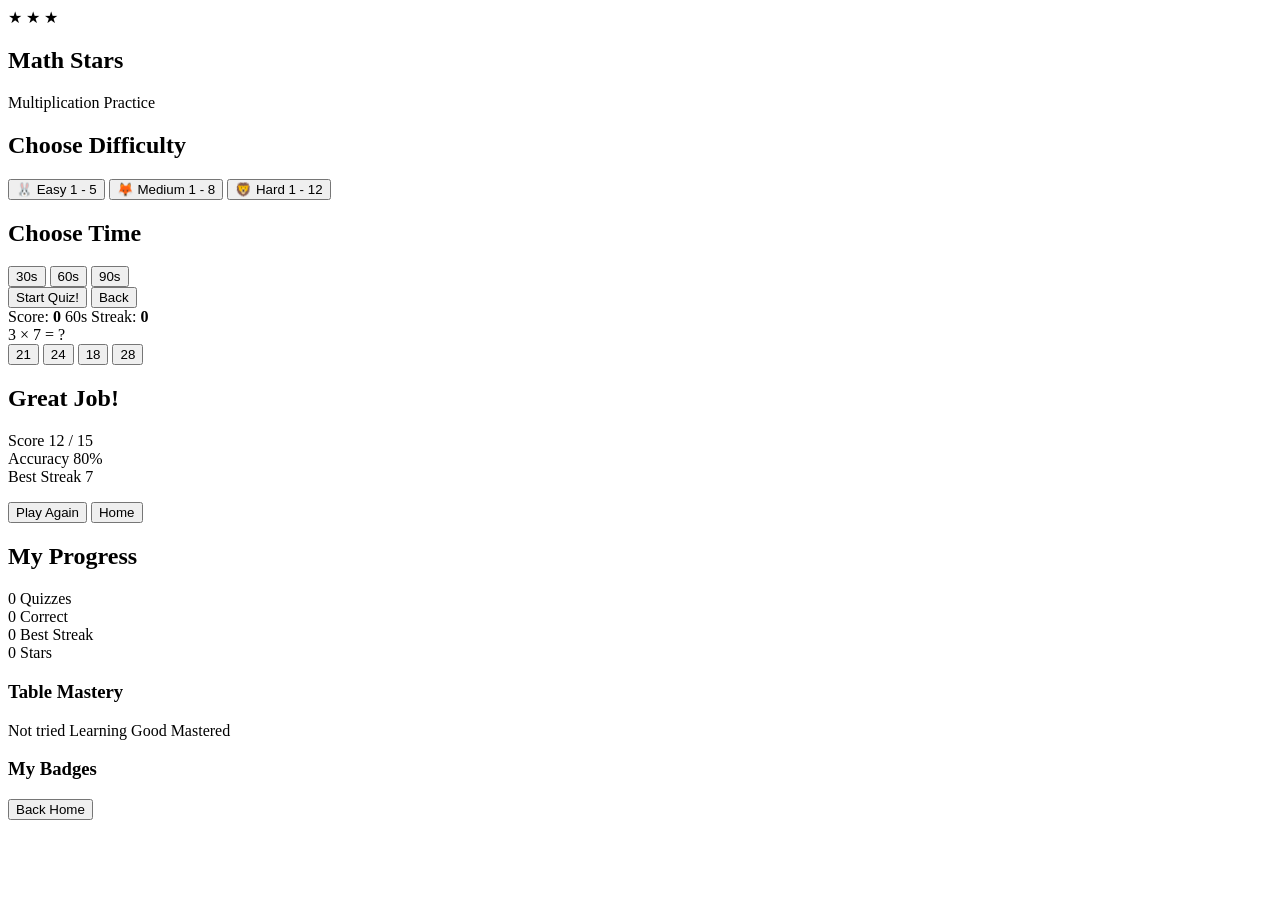
==== index.html @ 55de6088 "Add initial project structure with index.html and favicon Set up the HTML shell for the Math Stars m" ====
<!DOCTYPE html>
<html lang="en">
<head>
    <meta charset="UTF-8">
    <meta name="viewport" content="width=device-width, initial-scale=1.0, user-scalable=no">
    <meta name="theme-color" content="#6C63FF">
    <title>Math Stars - Multiplication Practice</title>
    <link rel="icon" href="assets/favicon.svg" type="image/svg+xml">
    <link rel="preconnect" href="https://fonts.googleapis.com">
    <link rel="preconnect" href="https://fonts.gstatic.com" crossorigin>
    <link href="https://fonts.googleapis.com/css2?family=Nunito:wght@400;700;900&display=swap" rel="stylesheet">
    <link rel="stylesheet" href="css/style.css">
    <link rel="stylesheet" href="css/animations.css">
</head>
<body>
    <div id="app">
        <!-- HOME SCREEN -->
        <section id="screen-home" class="screen screen--active">
            <div class="home-stars">&#9733; &#9733; &#9733;</div>
            <h1 class="home-title">Math Stars</h1>
            <p class="home-subtitle">Multiplication Practice</p>

            <div id="home-welcome" class="home-welcome"></div>

            <div id="name-entry" class="name-entry" style="display:none;">
                <label for="player-name">What's your name?</label>
                <input type="text" id="player-name" maxlength="20" placeholder="Enter your name" autocomplete="off">
                <button class="btn btn--primary" data-action="save-name">Let's Go!</button>
            </div>

            <div id="home-buttons" class="home-buttons" style="display:none;">
                <button class="btn btn--primary btn--large" data-action="go-settings">Play!</button>
                <button class="btn btn--secondary" data-action="go-progress">My Progress</button>
            </div>
        </section>

        <!-- SETTINGS SCREEN -->
        <section id="screen-settings" class="screen">
            <h2 class="screen-title">Choose Difficulty</h2>
            <div class="difficulty-cards">
                <button class="difficulty-card" data-difficulty="easy" data-action="select-difficulty">
                    <span class="difficulty-icon">&#x1F430;</span>
                    <span class="difficulty-label">Easy</span>
                    <span class="difficulty-range">1 - 5</span>
                </button>
                <button class="difficulty-card" data-difficulty="medium" data-action="select-difficulty">
                    <span class="difficulty-icon">&#x1F98A;</span>
                    <span class="difficulty-label">Medium</span>
                    <span class="difficulty-range">1 - 8</span>
                </button>
                <button class="difficulty-card" data-difficulty="hard" data-action="select-difficulty">
                    <span class="difficulty-icon">&#x1F981;</span>
                    <span class="difficulty-label">Hard</span>
                    <span class="difficulty-range">1 - 12</span>
                </button>
            </div>

            <h2 class="screen-title">Choose Time</h2>
            <div class="time-buttons">
                <button class="time-btn" data-time="30" data-action="select-time">30s</button>
                <button class="time-btn time-btn--active" data-time="60" data-action="select-time">60s</button>
                <button class="time-btn" data-time="90" data-action="select-time">90s</button>
            </div>

            <button class="btn btn--primary btn--large" data-action="start-quiz">Start Quiz!</button>
            <button class="btn btn--ghost" data-action="go-home">Back</button>
        </section>

        <!-- QUIZ SCREEN -->
        <section id="screen-quiz" class="screen">
            <div class="quiz-header">
                <div class="timer-bar-container">
                    <div id="timer-bar" class="timer-bar"></div>
                </div>
                <div class="quiz-stats">
                    <span class="quiz-score">Score: <strong id="quiz-score">0</strong></span>
                    <span id="quiz-timer-text" class="quiz-timer-text">60s</span>
                    <span class="quiz-streak">Streak: <strong id="quiz-streak">0</strong> <span id="streak-icon"></span></span>
                </div>
            </div>

            <div id="quiz-feedback" class="quiz-feedback"></div>

            <div class="quiz-question">
                <span id="quiz-num-a" class="quiz-num">3</span>
                <span class="quiz-operator">&times;</span>
                <span id="quiz-num-b" class="quiz-num">7</span>
                <span class="quiz-equals">=</span>
                <span class="quiz-qmark">?</span>
            </div>

            <div id="answer-grid" class="answer-grid">
                <button class="answer-btn" data-action="submit-answer">21</button>
                <button class="answer-btn" data-action="submit-answer">24</button>
                <button class="answer-btn" data-action="submit-answer">18</button>
                <button class="answer-btn" data-action="submit-answer">28</button>
            </div>
        </section>

        <!-- RESULTS SCREEN -->
        <section id="screen-results" class="screen">
            <h2 id="results-title" class="results-title">Great Job!</h2>

            <div id="results-stars" class="results-stars"></div>

            <div class="results-card">
                <div class="results-stat">
                    <span class="results-stat-label">Score</span>
                    <span id="results-score" class="results-stat-value">12 / 15</span>
                </div>
                <div class="results-stat">
                    <span class="results-stat-label">Accuracy</span>
                    <span id="results-accuracy" class="results-stat-value">80%</span>
                </div>
                <div class="results-stat">
                    <span class="results-stat-label">Best Streak</span>
                    <span id="results-streak" class="results-stat-value">7</span>
                </div>
            </div>

            <div id="results-badges" class="results-badges"></div>

            <p id="results-message" class="results-message"></p>

            <div class="results-buttons">
                <button class="btn btn--primary btn--large" data-action="play-again">Play Again</button>
                <button class="btn btn--secondary" data-action="go-home">Home</button>
            </div>
        </section>

        <!-- PROGRESS SCREEN -->
        <section id="screen-progress" class="screen">
            <h2 class="screen-title">My Progress</h2>

            <div class="progress-stats">
                <div class="progress-stat-card">
                    <span id="prog-quizzes" class="progress-stat-num">0</span>
                    <span class="progress-stat-label">Quizzes</span>
                </div>
                <div class="progress-stat-card">
                    <span id="prog-correct" class="progress-stat-num">0</span>
                    <span class="progress-stat-label">Correct</span>
                </div>
                <div class="progress-stat-card">
                    <span id="prog-streak" class="progress-stat-num">0</span>
                    <span class="progress-stat-label">Best Streak</span>
                </div>
                <div class="progress-stat-card">
                    <span id="prog-stars" class="progress-stat-num">0</span>
                    <span class="progress-stat-label">Stars</span>
                </div>
            </div>

            <h3 class="section-title">Table Mastery</h3>
            <div id="mastery-grid" class="mastery-grid"></div>

            <div class="mastery-legend">
                <span class="legend-item"><span class="legend-color legend-color--none"></span> Not tried</span>
                <span class="legend-item"><span class="legend-color legend-color--learning"></span> Learning</span>
                <span class="legend-item"><span class="legend-color legend-color--good"></span> Good</span>
                <span class="legend-item"><span class="legend-color legend-color--mastered"></span> Mastered</span>
            </div>

            <h3 class="section-title">My Badges</h3>
            <div id="badge-shelf" class="badge-shelf"></div>

            <button class="btn btn--ghost" data-action="go-home">Back Home</button>
        </section>

        <!-- OVERLAYS -->
        <div id="confetti-container" class="confetti-container"></div>
        <div id="badge-popup" class="badge-popup" style="display:none;">
            <div class="badge-popup-content">
                <div id="badge-popup-icon" class="badge-popup-icon"></div>
                <h3 id="badge-popup-name" class="badge-popup-name">Badge Name</h3>
                <p id="badge-popup-desc" class="badge-popup-desc">Description</p>
            </div>
        </div>
    </div>

    <script src="js/progress.js"></script>
    <script src="js/rewards.js"></script>
    <script src="js/quiz.js"></script>
    <script src="js/app.js"></script>
</body>
</html>
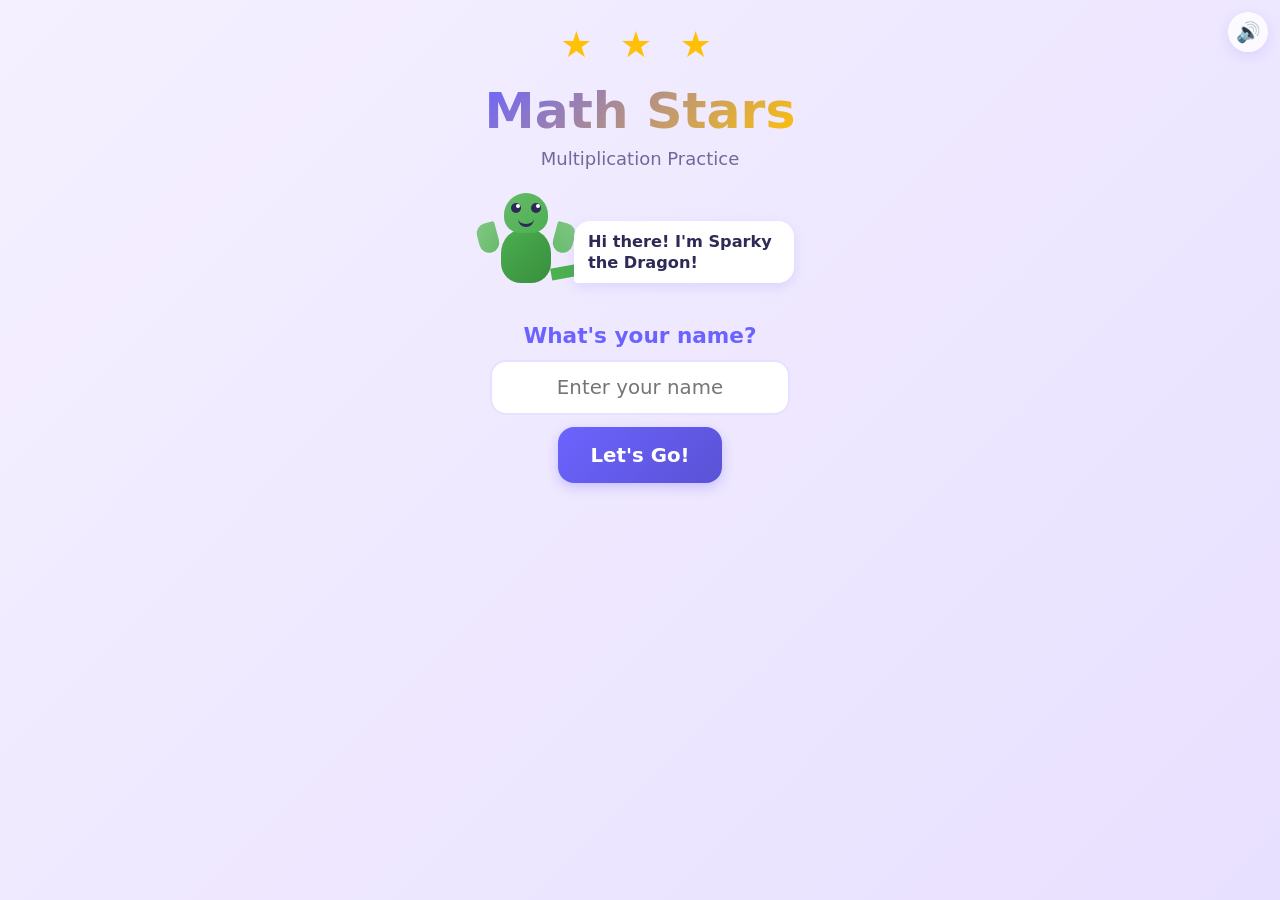
==== commit 9457a4ac: "Add complete Math Stars multiplication practice app Research-backed kids learning app with 6 screens" ====
--- a/index.html
+++ b/index.html
@@ -4,6 +4,7 @@
     <meta charset="UTF-8">
     <meta name="viewport" content="width=device-width, initial-scale=1.0, user-scalable=no">
     <meta name="theme-color" content="#6C63FF">
+    <meta name="apple-mobile-web-app-capable" content="yes">
     <title>Math Stars - Multiplication Practice</title>
     <link rel="icon" href="assets/favicon.svg" type="image/svg+xml">
     <link rel="preconnect" href="https://fonts.googleapis.com">
@@ -14,12 +15,54 @@
 </head>
 <body>
     <div id="app">
+        <!-- MUTE TOGGLE (global) -->
+        <button id="mute-toggle" class="mute-toggle" data-action="toggle-mute" aria-label="Toggle sound">
+            <span class="mute-icon-on">&#x1F50A;</span>
+            <span class="mute-icon-off" style="display:none;">&#x1F507;</span>
+        </button>
+
+        <!-- ANIMATED BACKGROUND -->
+        <div class="bg-stars" aria-hidden="true">
+            <div class="bg-star" style="--x:10%;--delay:0s;--dur:6s;--size:8px;"></div>
+            <div class="bg-star" style="--x:25%;--delay:1s;--dur:8s;--size:6px;"></div>
+            <div class="bg-star" style="--x:40%;--delay:2s;--dur:7s;--size:10px;"></div>
+            <div class="bg-star" style="--x:55%;--delay:0.5s;--dur:9s;--size:5px;"></div>
+            <div class="bg-star" style="--x:70%;--delay:3s;--dur:6s;--size:7px;"></div>
+            <div class="bg-star" style="--x:85%;--delay:1.5s;--dur:8s;--size:9px;"></div>
+            <div class="bg-star" style="--x:15%;--delay:4s;--dur:7s;--size:6px;"></div>
+            <div class="bg-star" style="--x:50%;--delay:2.5s;--dur:10s;--size:8px;"></div>
+            <div class="bg-star" style="--x:90%;--delay:0.8s;--dur:6s;--size:5px;"></div>
+            <div class="bg-star" style="--x:5%;--delay:3.5s;--dur:9s;--size:7px;"></div>
+            <div class="bg-star" style="--x:35%;--delay:1.2s;--dur:7s;--size:6px;"></div>
+            <div class="bg-star" style="--x:65%;--delay:4.5s;--dur:8s;--size:10px;"></div>
+            <div class="bg-star" style="--x:80%;--delay:2.8s;--dur:6s;--size:4px;"></div>
+            <div class="bg-star" style="--x:45%;--delay:0.3s;--dur:9s;--size:8px;"></div>
+            <div class="bg-star" style="--x:20%;--delay:3.8s;--dur:7s;--size:6px;"></div>
+        </div>
+
         <!-- HOME SCREEN -->
         <section id="screen-home" class="screen screen--active">
             <div class="home-stars">&#9733; &#9733; &#9733;</div>
             <h1 class="home-title">Math Stars</h1>
             <p class="home-subtitle">Multiplication Practice</p>
 
+            <div class="dragon-container">
+                <div id="dragon-home" class="dragon dragon--wave">
+                    <div class="dragon-body"></div>
+                    <div class="dragon-head">
+                        <div class="dragon-eyes">
+                            <div class="dragon-eye dragon-eye--left"></div>
+                            <div class="dragon-eye dragon-eye--right"></div>
+                        </div>
+                        <div class="dragon-mouth dragon-mouth--happy"></div>
+                    </div>
+                    <div class="dragon-wing dragon-wing--left"></div>
+                    <div class="dragon-wing dragon-wing--right"></div>
+                    <div class="dragon-tail"></div>
+                </div>
+                <div id="dragon-speech-home" class="dragon-speech"></div>
+            </div>
+
             <div id="home-welcome" class="home-welcome"></div>
 
             <div id="name-entry" class="name-entry" style="display:none;">
@@ -29,9 +72,89 @@
             </div>
 
             <div id="home-buttons" class="home-buttons" style="display:none;">
-                <button class="btn btn--primary btn--large" data-action="go-settings">Play!</button>
+                <button class="btn btn--primary btn--large" data-action="go-settings">&#9733; Play!</button>
+                <button class="btn btn--learn btn--large" data-action="go-learn">&#x1F4D6; Learn</button>
                 <button class="btn btn--secondary" data-action="go-progress">My Progress</button>
             </div>
+        </section>
+
+        <!-- LEARN MODE SCREEN -->
+        <section id="screen-learn" class="screen">
+            <h2 class="screen-title">Learn Multiplication</h2>
+
+            <div class="dragon-container dragon-container--small">
+                <div class="dragon dragon--think">
+                    <div class="dragon-body"></div>
+                    <div class="dragon-head">
+                        <div class="dragon-eyes">
+                            <div class="dragon-eye dragon-eye--left"></div>
+                            <div class="dragon-eye dragon-eye--right"></div>
+                        </div>
+                        <div class="dragon-mouth dragon-mouth--happy"></div>
+                    </div>
+                    <div class="dragon-wing dragon-wing--left"></div>
+                    <div class="dragon-wing dragon-wing--right"></div>
+                </div>
+                <div id="dragon-speech-learn" class="dragon-speech">Pick a table to learn!</div>
+            </div>
+
+            <!-- Table Selector -->
+            <div id="learn-table-select" class="learn-table-select">
+                <div class="table-selector-grid">
+                    <button class="table-btn" data-table="1" data-action="select-table">1</button>
+                    <button class="table-btn" data-table="2" data-action="select-table">2</button>
+                    <button class="table-btn" data-table="3" data-action="select-table">3</button>
+                    <button class="table-btn" data-table="4" data-action="select-table">4</button>
+                    <button class="table-btn" data-table="5" data-action="select-table">5</button>
+                    <button class="table-btn" data-table="6" data-action="select-table">6</button>
+                    <button class="table-btn" data-table="7" data-action="select-table">7</button>
+                    <button class="table-btn" data-table="8" data-action="select-table">8</button>
+                    <button class="table-btn" data-table="9" data-action="select-table">9</button>
+                    <button class="table-btn" data-table="10" data-action="select-table">10</button>
+                    <button class="table-btn" data-table="11" data-action="select-table">11</button>
+                    <button class="table-btn" data-table="12" data-action="select-table">12</button>
+                </div>
+            </div>
+
+            <!-- Learn Content (hidden until table selected) -->
+            <div id="learn-content" class="learn-content" style="display:none;">
+                <!-- Tab Buttons -->
+                <div class="learn-tabs">
+                    <button class="learn-tab learn-tab--active" data-tab="array" data-action="learn-tab">Array</button>
+                    <button class="learn-tab" data-tab="skip" data-action="learn-tab">Skip Count</button>
+                    <button class="learn-tab" data-tab="chart" data-action="learn-tab">100 Chart</button>
+                </div>
+
+                <!-- Array Builder -->
+                <div id="learn-array" class="learn-panel learn-panel--active">
+                    <h3 id="array-title" class="learn-panel-title">3 &times; 4 = ?</h3>
+                    <div id="array-grid" class="array-grid"></div>
+                    <p id="array-count" class="array-count"></p>
+                    <div class="array-controls">
+                        <button class="btn btn--secondary btn--small" data-action="array-prev">&#9664; Prev</button>
+                        <span id="array-step" class="array-step">1 of 12</span>
+                        <button class="btn btn--secondary btn--small" data-action="array-next">Next &#9654;</button>
+                    </div>
+                </div>
+
+                <!-- Skip Counting -->
+                <div id="learn-skip" class="learn-panel">
+                    <h3 id="skip-title" class="learn-panel-title">Skip Counting by 3s</h3>
+                    <div id="skip-number-line" class="skip-number-line"></div>
+                    <button class="btn btn--secondary" data-action="skip-animate">&#9654; Watch the hops!</button>
+                </div>
+
+                <!-- Hundreds Chart -->
+                <div id="learn-chart" class="learn-panel">
+                    <h3 id="chart-title" class="learn-panel-title">Multiples of 3</h3>
+                    <div id="hundreds-chart" class="hundreds-chart"></div>
+                    <p id="chart-pattern" class="chart-pattern"></p>
+                </div>
+
+                <button class="btn btn--primary btn--large" data-action="learn-to-quiz">Ready to Practice!</button>
+            </div>
+
+            <button class="btn btn--ghost" data-action="go-home">Back Home</button>
         </section>
 
         <!-- SETTINGS SCREEN -->
@@ -79,6 +202,20 @@
                 </div>
             </div>
 
+            <div class="dragon-container dragon-container--quiz">
+                <div class="dragon dragon--small">
+                    <div class="dragon-body"></div>
+                    <div class="dragon-head">
+                        <div class="dragon-eyes">
+                            <div class="dragon-eye dragon-eye--left"></div>
+                            <div class="dragon-eye dragon-eye--right"></div>
+                        </div>
+                        <div class="dragon-mouth dragon-mouth--happy"></div>
+                    </div>
+                </div>
+                <div id="dragon-speech-quiz" class="dragon-speech dragon-speech--small">You can do it!</div>
+            </div>
+
             <div id="quiz-feedback" class="quiz-feedback"></div>
 
             <div class="quiz-question">
@@ -99,6 +236,22 @@
 
         <!-- RESULTS SCREEN -->
         <section id="screen-results" class="screen">
+            <div class="dragon-container">
+                <div class="dragon dragon--celebrate">
+                    <div class="dragon-body"></div>
+                    <div class="dragon-head">
+                        <div class="dragon-eyes">
+                            <div class="dragon-eye dragon-eye--left dragon-eye--star"></div>
+                            <div class="dragon-eye dragon-eye--right dragon-eye--star"></div>
+                        </div>
+                        <div class="dragon-mouth dragon-mouth--open"></div>
+                    </div>
+                    <div class="dragon-wing dragon-wing--left dragon-wing--up"></div>
+                    <div class="dragon-wing dragon-wing--right dragon-wing--up"></div>
+                </div>
+                <div id="dragon-speech-results" class="dragon-speech"></div>
+            </div>
+
             <h2 id="results-title" class="results-title">Great Job!</h2>
 
             <div id="results-stars" class="results-stars"></div>
@@ -178,8 +331,11 @@
         </div>
     </div>
 
+    <script src="js/sounds.js"></script>
+    <script src="js/dragon.js"></script>
     <script src="js/progress.js"></script>
     <script src="js/rewards.js"></script>
+    <script src="js/learn.js"></script>
     <script src="js/quiz.js"></script>
     <script src="js/app.js"></script>
 </body>
--- a/css/style.css
+++ b/css/style.css
@@ -0,0 +1,1161 @@
+/* ===== CSS CUSTOM PROPERTIES ===== */
+:root {
+    --color-primary: #6C63FF;
+    --color-primary-dark: #5A52D5;
+    --color-success: #4CAF50;
+    --color-success-light: #81C784;
+    --color-danger: #FF5252;
+    --color-danger-light: #FF8A80;
+    --color-warning: #FFC107;
+    --color-warning-dark: #FF9800;
+    --color-bg: #F5F0FF;
+    --color-bg-alt: #E8E0FF;
+    --color-card: #FFFFFF;
+    --color-text: #2D2B55;
+    --color-text-light: #6E6B99;
+    --color-learn: #00BCD4;
+    --color-learn-dark: #0097A7;
+    --radius: 16px;
+    --radius-sm: 10px;
+    --radius-round: 50%;
+    --shadow: 0 4px 12px rgba(108, 99, 255, 0.15);
+    --shadow-lg: 0 8px 24px rgba(108, 99, 255, 0.2);
+    --font: 'Nunito', system-ui, -apple-system, sans-serif;
+    --transition: 0.2s ease;
+}
+
+/* ===== RESET & BASE ===== */
+*, *::before, *::after {
+    box-sizing: border-box;
+    margin: 0;
+    padding: 0;
+}
+
+html {
+    font-size: 18px;
+    -webkit-tap-highlight-color: transparent;
+}
+
+body {
+    font-family: var(--font);
+    background: linear-gradient(135deg, var(--color-bg) 0%, var(--color-bg-alt) 100%);
+    color: var(--color-text);
+    min-height: 100dvh;
+    overflow-x: hidden;
+    -webkit-font-smoothing: antialiased;
+}
+
+#app {
+    position: relative;
+    max-width: 500px;
+    margin: 0 auto;
+    min-height: 100dvh;
+    overflow: hidden;
+}
+
+/* ===== ANIMATED BACKGROUND ===== */
+.bg-stars {
+    position: fixed;
+    top: 0;
+    left: 0;
+    width: 100%;
+    height: 100%;
+    pointer-events: none;
+    z-index: 0;
+    overflow: hidden;
+}
+
+.bg-star {
+    position: absolute;
+    bottom: -20px;
+    left: var(--x);
+    width: var(--size);
+    height: var(--size);
+    background: var(--color-warning);
+    clip-path: polygon(50% 0%, 61% 35%, 98% 35%, 68% 57%, 79% 91%, 50% 70%, 21% 91%, 32% 57%, 2% 35%, 39% 35%);
+    opacity: 0.3;
+    animation: floatUp var(--dur) var(--delay) linear infinite;
+}
+
+/* ===== MUTE TOGGLE ===== */
+.mute-toggle {
+    position: fixed;
+    top: 12px;
+    right: 12px;
+    z-index: 100;
+    width: 40px;
+    height: 40px;
+    border: none;
+    border-radius: var(--radius-round);
+    background: rgba(255, 255, 255, 0.8);
+    font-size: 1.1rem;
+    cursor: pointer;
+    display: flex;
+    align-items: center;
+    justify-content: center;
+    box-shadow: var(--shadow);
+    transition: transform var(--transition);
+}
+
+.mute-toggle:active {
+    transform: scale(0.9);
+}
+
+/* ===== SCREEN SYSTEM ===== */
+.screen {
+    display: none;
+    flex-direction: column;
+    align-items: center;
+    padding: 24px 16px 32px;
+    min-height: 100dvh;
+    position: relative;
+    z-index: 1;
+    gap: 16px;
+}
+
+.screen--active {
+    display: flex;
+    animation: fadeIn 0.3s ease;
+}
+
+.screen-title {
+    font-size: 1.4rem;
+    font-weight: 900;
+    color: var(--color-primary);
+    text-align: center;
+}
+
+.section-title {
+    font-size: 1.1rem;
+    font-weight: 700;
+    color: var(--color-primary);
+    margin-top: 8px;
+    text-align: center;
+}
+
+/* ===== BUTTONS ===== */
+.btn {
+    display: inline-flex;
+    align-items: center;
+    justify-content: center;
+    gap: 8px;
+    min-height: 56px;
+    padding: 12px 32px;
+    border: none;
+    border-radius: var(--radius);
+    font-family: var(--font);
+    font-size: 1.1rem;
+    font-weight: 700;
+    cursor: pointer;
+    transition: transform var(--transition), box-shadow var(--transition);
+    -webkit-user-select: none;
+    user-select: none;
+}
+
+.btn:active {
+    transform: scale(0.95);
+}
+
+.btn--primary {
+    background: linear-gradient(135deg, var(--color-primary) 0%, var(--color-primary-dark) 100%);
+    color: white;
+    box-shadow: 0 4px 12px rgba(108, 99, 255, 0.3);
+}
+
+.btn--secondary {
+    background: var(--color-card);
+    color: var(--color-primary);
+    border: 2px solid var(--color-primary);
+}
+
+.btn--learn {
+    background: linear-gradient(135deg, var(--color-learn) 0%, var(--color-learn-dark) 100%);
+    color: white;
+    box-shadow: 0 4px 12px rgba(0, 188, 212, 0.3);
+}
+
+.btn--ghost {
+    background: transparent;
+    color: var(--color-text-light);
+    min-height: 44px;
+    padding: 8px 16px;
+    font-size: 0.95rem;
+}
+
+.btn--large {
+    width: 100%;
+    max-width: 300px;
+    min-height: 60px;
+    font-size: 1.3rem;
+}
+
+.btn--small {
+    min-height: 40px;
+    padding: 8px 16px;
+    font-size: 0.9rem;
+}
+
+/* ===== HOME SCREEN ===== */
+.home-stars {
+    font-size: 2rem;
+    color: var(--color-warning);
+    letter-spacing: 8px;
+    animation: pulse 2s ease infinite;
+}
+
+.home-title {
+    font-size: 2.8rem;
+    font-weight: 900;
+    background: linear-gradient(135deg, var(--color-primary), var(--color-warning));
+    -webkit-background-clip: text;
+    -webkit-text-fill-color: transparent;
+    background-clip: text;
+}
+
+.home-subtitle {
+    font-size: 1rem;
+    color: var(--color-text-light);
+    margin-top: -8px;
+}
+
+.home-welcome {
+    font-size: 1.1rem;
+    font-weight: 700;
+    color: var(--color-text);
+    text-align: center;
+}
+
+.home-buttons {
+    display: flex;
+    flex-direction: column;
+    align-items: center;
+    gap: 12px;
+    width: 100%;
+}
+
+.name-entry {
+    display: flex;
+    flex-direction: column;
+    align-items: center;
+    gap: 12px;
+    width: 100%;
+    max-width: 300px;
+}
+
+.name-entry label {
+    font-size: 1.2rem;
+    font-weight: 700;
+    color: var(--color-primary);
+}
+
+.name-entry input {
+    width: 100%;
+    padding: 14px 16px;
+    border: 2px solid var(--color-bg-alt);
+    border-radius: var(--radius);
+    font-family: var(--font);
+    font-size: 1.1rem;
+    text-align: center;
+    outline: none;
+    transition: border-color var(--transition);
+}
+
+.name-entry input:focus {
+    border-color: var(--color-primary);
+}
+
+/* ===== DRAGON MASCOT ===== */
+.dragon-container {
+    display: flex;
+    align-items: flex-end;
+    gap: 8px;
+    margin: 8px 0;
+}
+
+.dragon-container--small {
+    transform: scale(0.7);
+    transform-origin: center;
+    margin: -8px 0;
+}
+
+.dragon-container--quiz {
+    position: absolute;
+    top: 70px;
+    left: 8px;
+    transform: scale(0.5);
+    transform-origin: top left;
+}
+
+.dragon {
+    position: relative;
+    width: 80px;
+    height: 90px;
+    flex-shrink: 0;
+}
+
+.dragon-body {
+    position: absolute;
+    bottom: 0;
+    left: 50%;
+    transform: translateX(-50%);
+    width: 50px;
+    height: 55px;
+    background: linear-gradient(135deg, #4CAF50 0%, #388E3C 100%);
+    border-radius: 25px 25px 20px 20px;
+}
+
+.dragon-head {
+    position: absolute;
+    top: 0;
+    left: 50%;
+    transform: translateX(-50%);
+    width: 44px;
+    height: 40px;
+    background: linear-gradient(135deg, #66BB6A 0%, #4CAF50 100%);
+    border-radius: 22px 22px 16px 16px;
+    z-index: 2;
+}
+
+.dragon-eyes {
+    display: flex;
+    justify-content: center;
+    gap: 10px;
+    padding-top: 10px;
+}
+
+.dragon-eye {
+    width: 10px;
+    height: 10px;
+    background: #2D2B55;
+    border-radius: var(--radius-round);
+    position: relative;
+}
+
+.dragon-eye::after {
+    content: '';
+    position: absolute;
+    top: 1px;
+    right: 1px;
+    width: 4px;
+    height: 4px;
+    background: white;
+    border-radius: var(--radius-round);
+}
+
+.dragon-eye--star {
+    background: none;
+}
+
+.dragon-eye--star::before {
+    content: '\2605';
+    font-size: 14px;
+    color: var(--color-warning);
+    position: absolute;
+    top: -4px;
+    left: -3px;
+}
+
+.dragon-eye--star::after {
+    display: none;
+}
+
+.dragon-mouth--happy {
+    width: 16px;
+    height: 8px;
+    border-bottom: 3px solid #2D2B55;
+    border-radius: 0 0 8px 8px;
+    margin: 6px auto 0;
+}
+
+.dragon-mouth--open {
+    width: 14px;
+    height: 12px;
+    background: #D32F2F;
+    border-radius: 4px 4px 7px 7px;
+    margin: 4px auto 0;
+}
+
+.dragon-wing--left,
+.dragon-wing--right {
+    position: absolute;
+    top: 30px;
+    width: 20px;
+    height: 30px;
+    background: linear-gradient(135deg, #81C784 0%, #66BB6A 100%);
+    border-radius: 10px 2px 10px 10px;
+}
+
+.dragon-wing--left {
+    left: -8px;
+    transform: rotate(-15deg);
+}
+
+.dragon-wing--right {
+    right: -8px;
+    transform: rotate(15deg) scaleX(-1);
+}
+
+.dragon-wing--up {
+    animation: wingFlap 0.5s ease infinite alternate;
+}
+
+.dragon-tail {
+    position: absolute;
+    bottom: 5px;
+    right: -15px;
+    width: 30px;
+    height: 12px;
+    background: #4CAF50;
+    border-radius: 0 8px 8px 0;
+    transform: rotate(-10deg);
+}
+
+.dragon--wave {
+    animation: dragonBounce 2s ease infinite;
+}
+
+.dragon--celebrate {
+    animation: dragonCelebrate 0.5s ease infinite alternate;
+}
+
+.dragon--small {
+    transform: scale(0.6);
+}
+
+.dragon-speech {
+    background: var(--color-card);
+    border-radius: var(--radius) var(--radius) var(--radius) 4px;
+    padding: 10px 14px;
+    font-size: 0.9rem;
+    font-weight: 700;
+    color: var(--color-text);
+    box-shadow: var(--shadow);
+    max-width: 220px;
+    position: relative;
+    line-height: 1.3;
+}
+
+.dragon-speech--small {
+    font-size: 0.75rem;
+    padding: 6px 10px;
+    max-width: 160px;
+}
+
+.dragon-speech:empty {
+    display: none;
+}
+
+/* ===== DIFFICULTY CARDS ===== */
+.difficulty-cards {
+    display: flex;
+    gap: 10px;
+    width: 100%;
+    max-width: 360px;
+}
+
+.difficulty-card {
+    flex: 1;
+    display: flex;
+    flex-direction: column;
+    align-items: center;
+    gap: 4px;
+    padding: 16px 8px;
+    border: 3px solid var(--color-bg-alt);
+    border-radius: var(--radius);
+    background: var(--color-card);
+    cursor: pointer;
+    transition: all var(--transition);
+    font-family: var(--font);
+}
+
+.difficulty-card:active {
+    transform: scale(0.95);
+}
+
+.difficulty-card--selected {
+    border-color: var(--color-primary);
+    background: rgba(108, 99, 255, 0.08);
+    box-shadow: var(--shadow);
+}
+
+.difficulty-icon {
+    font-size: 2rem;
+}
+
+.difficulty-label {
+    font-size: 1rem;
+    font-weight: 900;
+    color: var(--color-text);
+}
+
+.difficulty-range {
+    font-size: 0.8rem;
+    color: var(--color-text-light);
+    font-weight: 700;
+}
+
+/* ===== TIME BUTTONS ===== */
+.time-buttons {
+    display: flex;
+    gap: 10px;
+}
+
+.time-btn {
+    padding: 10px 24px;
+    border: 2px solid var(--color-bg-alt);
+    border-radius: 30px;
+    background: var(--color-card);
+    font-family: var(--font);
+    font-size: 1rem;
+    font-weight: 700;
+    color: var(--color-text);
+    cursor: pointer;
+    transition: all var(--transition);
+}
+
+.time-btn:active {
+    transform: scale(0.95);
+}
+
+.time-btn--active {
+    border-color: var(--color-primary);
+    background: var(--color-primary);
+    color: white;
+}
+
+/* ===== QUIZ SCREEN ===== */
+.quiz-header {
+    width: 100%;
+}
+
+.timer-bar-container {
+    width: 100%;
+    height: 10px;
+    background: var(--color-bg-alt);
+    border-radius: 5px;
+    overflow: hidden;
+}
+
+.timer-bar {
+    width: 100%;
+    height: 100%;
+    background: var(--color-success);
+    border-radius: 5px;
+    transition: width 0.1s linear, background-color 0.5s ease;
+}
+
+.timer-bar--warning {
+    background: var(--color-warning);
+}
+
+.timer-bar--danger {
+    background: var(--color-danger);
+    animation: timerPulse 0.5s ease infinite alternate;
+}
+
+.quiz-stats {
+    display: flex;
+    justify-content: space-between;
+    align-items: center;
+    margin-top: 8px;
+    font-size: 0.9rem;
+    font-weight: 700;
+}
+
+.quiz-timer-text {
+    color: var(--color-text-light);
+    font-size: 1.1rem;
+}
+
+.quiz-feedback {
+    min-height: 24px;
+    font-size: 1rem;
+    font-weight: 700;
+    text-align: center;
+}
+
+.quiz-question {
+    display: flex;
+    align-items: center;
+    justify-content: center;
+    gap: 12px;
+    padding: 16px 0;
+}
+
+.quiz-num {
+    font-size: 3rem;
+    font-weight: 900;
+    color: var(--color-primary);
+}
+
+.quiz-operator,
+.quiz-equals {
+    font-size: 2rem;
+    font-weight: 700;
+    color: var(--color-text-light);
+}
+
+.quiz-qmark {
+    font-size: 3rem;
+    font-weight: 900;
+    color: var(--color-warning);
+    animation: pulse 1.5s ease infinite;
+}
+
+.answer-grid {
+    display: grid;
+    grid-template-columns: 1fr 1fr;
+    gap: 12px;
+    width: 100%;
+    max-width: 320px;
+    margin-top: 8px;
+}
+
+.answer-btn {
+    min-height: 70px;
+    border: 3px solid var(--color-bg-alt);
+    border-radius: var(--radius);
+    background: var(--color-card);
+    font-family: var(--font);
+    font-size: 1.8rem;
+    font-weight: 900;
+    color: var(--color-text);
+    cursor: pointer;
+    transition: all var(--transition);
+    -webkit-user-select: none;
+    user-select: none;
+}
+
+.answer-btn:active {
+    transform: scale(0.95);
+}
+
+.answer-btn--correct {
+    border-color: var(--color-success);
+    background: rgba(76, 175, 80, 0.15);
+    color: var(--color-success);
+    animation: correctBounce 0.5s ease;
+}
+
+.answer-btn--wrong {
+    border-color: var(--color-danger);
+    background: rgba(255, 82, 82, 0.1);
+    color: var(--color-danger);
+    animation: shake 0.4s ease;
+}
+
+.answer-btn--reveal {
+    border-color: var(--color-success);
+    background: rgba(76, 175, 80, 0.2);
+    color: var(--color-success);
+}
+
+.answer-btn--disabled {
+    pointer-events: none;
+    opacity: 0.6;
+}
+
+/* ===== RESULTS SCREEN ===== */
+.results-title {
+    font-size: 2rem;
+    font-weight: 900;
+    color: var(--color-primary);
+}
+
+.results-stars {
+    display: flex;
+    gap: 8px;
+    font-size: 2.5rem;
+    margin: 8px 0;
+}
+
+.results-star {
+    color: #DDD;
+    transition: color 0.3s ease;
+}
+
+.results-star--earned {
+    color: var(--color-warning);
+    animation: starPop 0.5s ease backwards;
+}
+
+.results-star--earned:nth-child(2) { animation-delay: 0.2s; }
+.results-star--earned:nth-child(3) { animation-delay: 0.4s; }
+
+.results-card {
+    background: var(--color-card);
+    border-radius: var(--radius);
+    padding: 20px;
+    width: 100%;
+    max-width: 320px;
+    box-shadow: var(--shadow);
+}
+
+.results-stat {
+    display: flex;
+    justify-content: space-between;
+    align-items: center;
+    padding: 8px 0;
+}
+
+.results-stat + .results-stat {
+    border-top: 1px solid var(--color-bg-alt);
+}
+
+.results-stat-label {
+    font-weight: 700;
+    color: var(--color-text-light);
+}
+
+.results-stat-value {
+    font-size: 1.2rem;
+    font-weight: 900;
+    color: var(--color-primary);
+}
+
+.results-badges {
+    text-align: center;
+}
+
+.results-message {
+    font-size: 1rem;
+    font-weight: 700;
+    color: var(--color-text-light);
+    text-align: center;
+    font-style: italic;
+}
+
+.results-buttons {
+    display: flex;
+    flex-direction: column;
+    align-items: center;
+    gap: 10px;
+    width: 100%;
+}
+
+/* ===== PROGRESS SCREEN ===== */
+.progress-stats {
+    display: grid;
+    grid-template-columns: 1fr 1fr;
+    gap: 10px;
+    width: 100%;
+    max-width: 320px;
+}
+
+.progress-stat-card {
+    display: flex;
+    flex-direction: column;
+    align-items: center;
+    padding: 14px 8px;
+    background: var(--color-card);
+    border-radius: var(--radius);
+    box-shadow: var(--shadow);
+}
+
+.progress-stat-num {
+    font-size: 1.8rem;
+    font-weight: 900;
+    color: var(--color-primary);
+}
+
+.progress-stat-label {
+    font-size: 0.8rem;
+    font-weight: 700;
+    color: var(--color-text-light);
+}
+
+/* ===== MASTERY GRID ===== */
+.mastery-grid {
+    display: grid;
+    grid-template-columns: 30px repeat(12, 1fr);
+    gap: 2px;
+    width: 100%;
+    max-width: 360px;
+    font-size: 0.65rem;
+    font-weight: 700;
+}
+
+.mastery-cell {
+    aspect-ratio: 1;
+    display: flex;
+    align-items: center;
+    justify-content: center;
+    border-radius: 4px;
+    font-size: 0.6rem;
+    color: rgba(0, 0, 0, 0.5);
+}
+
+.mastery-header {
+    background: transparent;
+    color: var(--color-text-light);
+    font-weight: 900;
+    font-size: 0.65rem;
+}
+
+.mastery-cell--none { background: #E8E0FF; }
+.mastery-cell--learning { background: #FFCDD2; }
+.mastery-cell--good { background: #FFF9C4; }
+.mastery-cell--mastered { background: #C8E6C9; }
+
+.mastery-legend {
+    display: flex;
+    gap: 12px;
+    flex-wrap: wrap;
+    justify-content: center;
+    font-size: 0.75rem;
+    color: var(--color-text-light);
+}
+
+.legend-item {
+    display: flex;
+    align-items: center;
+    gap: 4px;
+}
+
+.legend-color {
+    width: 12px;
+    height: 12px;
+    border-radius: 3px;
+}
+
+.legend-color--none { background: #E8E0FF; }
+.legend-color--learning { background: #FFCDD2; }
+.legend-color--good { background: #FFF9C4; }
+.legend-color--mastered { background: #C8E6C9; }
+
+/* ===== BADGE SHELF ===== */
+.badge-shelf {
+    display: flex;
+    gap: 10px;
+    flex-wrap: wrap;
+    justify-content: center;
+    max-width: 360px;
+}
+
+.badge-item {
+    display: flex;
+    flex-direction: column;
+    align-items: center;
+    gap: 4px;
+    width: 70px;
+}
+
+.badge-icon {
+    width: 50px;
+    height: 50px;
+    display: flex;
+    align-items: center;
+    justify-content: center;
+    border-radius: var(--radius-round);
+    font-size: 1.5rem;
+    background: var(--color-card);
+    box-shadow: var(--shadow);
+}
+
+.badge-icon--locked {
+    background: var(--color-bg-alt);
+    filter: grayscale(1);
+    opacity: 0.5;
+}
+
+.badge-name {
+    font-size: 0.65rem;
+    font-weight: 700;
+    color: var(--color-text-light);
+    text-align: center;
+    line-height: 1.2;
+}
+
+/* ===== BADGE POPUP ===== */
+.badge-popup {
+    position: fixed;
+    top: 0;
+    left: 0;
+    right: 0;
+    bottom: 0;
+    background: rgba(0, 0, 0, 0.5);
+    display: flex;
+    align-items: center;
+    justify-content: center;
+    z-index: 200;
+}
+
+.badge-popup-content {
+    background: var(--color-card);
+    border-radius: var(--radius);
+    padding: 32px 24px;
+    text-align: center;
+    box-shadow: var(--shadow-lg);
+    animation: badgePopIn 0.5s ease backwards;
+}
+
+.badge-popup-icon {
+    font-size: 3rem;
+    margin-bottom: 8px;
+}
+
+.badge-popup-name {
+    font-size: 1.3rem;
+    font-weight: 900;
+    color: var(--color-primary);
+}
+
+.badge-popup-desc {
+    font-size: 0.9rem;
+    color: var(--color-text-light);
+    margin-top: 4px;
+}
+
+/* ===== LEARN MODE ===== */
+.learn-table-select {
+    width: 100%;
+    max-width: 360px;
+}
+
+.table-selector-grid {
+    display: grid;
+    grid-template-columns: repeat(4, 1fr);
+    gap: 8px;
+}
+
+.table-btn {
+    min-height: 56px;
+    border: 3px solid var(--color-bg-alt);
+    border-radius: var(--radius);
+    background: var(--color-card);
+    font-family: var(--font);
+    font-size: 1.3rem;
+    font-weight: 900;
+    color: var(--color-text);
+    cursor: pointer;
+    transition: all var(--transition);
+}
+
+.table-btn:active {
+    transform: scale(0.95);
+}
+
+.table-btn--selected {
+    border-color: var(--color-learn);
+    background: rgba(0, 188, 212, 0.1);
+    color: var(--color-learn-dark);
+}
+
+.learn-content {
+    width: 100%;
+    max-width: 380px;
+    display: flex;
+    flex-direction: column;
+    align-items: center;
+    gap: 12px;
+}
+
+.learn-tabs {
+    display: flex;
+    gap: 4px;
+    background: var(--color-bg-alt);
+    border-radius: 30px;
+    padding: 4px;
+}
+
+.learn-tab {
+    padding: 8px 16px;
+    border: none;
+    border-radius: 26px;
+    background: transparent;
+    font-family: var(--font);
+    font-size: 0.85rem;
+    font-weight: 700;
+    color: var(--color-text-light);
+    cursor: pointer;
+    transition: all var(--transition);
+}
+
+.learn-tab--active {
+    background: var(--color-card);
+    color: var(--color-learn-dark);
+    box-shadow: var(--shadow);
+}
+
+.learn-panel {
+    display: none;
+    flex-direction: column;
+    align-items: center;
+    gap: 12px;
+    width: 100%;
+}
+
+.learn-panel--active {
+    display: flex;
+    animation: fadeIn 0.3s ease;
+}
+
+.learn-panel-title {
+    font-size: 1.3rem;
+    font-weight: 900;
+    color: var(--color-learn-dark);
+}
+
+/* Array Grid */
+.array-grid {
+    display: inline-grid;
+    gap: 6px;
+    padding: 16px;
+    background: var(--color-card);
+    border-radius: var(--radius);
+    box-shadow: var(--shadow);
+}
+
+.array-dot {
+    width: 28px;
+    height: 28px;
+    background: var(--color-primary);
+    border-radius: var(--radius-round);
+    animation: dotPop 0.3s ease backwards;
+}
+
+.array-dot--highlight {
+    background: var(--color-warning);
+    animation: dotPop 0.3s ease backwards, pulse 1s ease infinite;
+}
+
+.array-count {
+    font-size: 1.2rem;
+    font-weight: 900;
+    color: var(--color-learn-dark);
+    min-height: 30px;
+}
+
+.array-controls {
+    display: flex;
+    align-items: center;
+    gap: 16px;
+}
+
+.array-step {
+    font-size: 0.85rem;
+    font-weight: 700;
+    color: var(--color-text-light);
+}
+
+/* Skip Counting */
+.skip-number-line {
+    display: flex;
+    flex-wrap: wrap;
+    gap: 4px;
+    justify-content: center;
+    width: 100%;
+    padding: 12px;
+    background: var(--color-card);
+    border-radius: var(--radius);
+    box-shadow: var(--shadow);
+}
+
+.skip-num {
+    width: 36px;
+    height: 36px;
+    display: flex;
+    align-items: center;
+    justify-content: center;
+    border-radius: var(--radius-round);
+    font-size: 0.75rem;
+    font-weight: 700;
+    color: var(--color-text-light);
+    background: var(--color-bg);
+    transition: all 0.3s ease;
+}
+
+.skip-num--active {
+    background: var(--color-learn);
+    color: white;
+    transform: scale(1.15);
+    box-shadow: 0 2px 8px rgba(0, 188, 212, 0.3);
+}
+
+.skip-num--hop {
+    animation: hop 0.4s ease;
+}
+
+/* Hundreds Chart */
+.hundreds-chart {
+    display: grid;
+    grid-template-columns: repeat(10, 1fr);
+    gap: 2px;
+    width: 100%;
+    max-width: 340px;
+    padding: 8px;
+    background: var(--color-card);
+    border-radius: var(--radius);
+    box-shadow: var(--shadow);
+}
+
+.chart-cell {
+    aspect-ratio: 1;
+    display: flex;
+    align-items: center;
+    justify-content: center;
+    font-size: 0.6rem;
+    font-weight: 700;
+    border-radius: 4px;
+    color: var(--color-text-light);
+    background: var(--color-bg);
+    transition: all 0.3s ease;
+}
+
+.chart-cell--highlight {
+    background: var(--color-learn);
+    color: white;
+    font-weight: 900;
+}
+
+.chart-pattern {
+    font-size: 0.9rem;
+    font-weight: 700;
+    color: var(--color-learn-dark);
+    text-align: center;
+    min-height: 24px;
+}
+
+/* ===== CONFETTI CONTAINER ===== */
+.confetti-container {
+    position: fixed;
+    top: 0;
+    left: 0;
+    width: 100%;
+    height: 100%;
+    pointer-events: none;
+    z-index: 150;
+    overflow: hidden;
+}
+
+.confetti-piece {
+    position: absolute;
+    top: -10px;
+    width: 10px;
+    height: 10px;
+    border-radius: 2px;
+    animation: confettiFall var(--fall-dur, 3s) var(--fall-delay, 0s) linear forwards;
+}
+
+/* ===== RESPONSIVE ===== */
+@media (min-width: 480px) {
+    .quiz-num { font-size: 3.5rem; }
+    .answer-btn { min-height: 80px; font-size: 2rem; }
+    .array-dot { width: 32px; height: 32px; }
+}
+
+@media (min-width: 768px) {
+    #app { padding: 0 20px; }
+    .mastery-grid { max-width: 420px; }
+    .difficulty-cards { max-width: 420px; }
+}
+
+@media (min-width: 1024px) {
+    body {
+        display: flex;
+        justify-content: center;
+    }
+    #app {
+        max-width: 500px;
+    }
+}
--- a/css/animations.css
+++ b/css/animations.css
@@ -0,0 +1,188 @@
+/* ===== BACKGROUND FLOATING STARS ===== */
+@keyframes floatUp {
+    0% {
+        transform: translateY(0) rotate(0deg);
+        opacity: 0;
+    }
+    10% {
+        opacity: 0.3;
+    }
+    90% {
+        opacity: 0.3;
+    }
+    100% {
+        transform: translateY(-110vh) rotate(360deg);
+        opacity: 0;
+    }
+}
+
+/* ===== SCREEN TRANSITIONS ===== */
+@keyframes fadeIn {
+    from { opacity: 0; transform: translateY(10px); }
+    to { opacity: 1; transform: translateY(0); }
+}
+
+@keyframes slideUp {
+    from { opacity: 0; transform: translateY(30px); }
+    to { opacity: 1; transform: translateY(0); }
+}
+
+/* ===== FEEDBACK ANIMATIONS ===== */
+@keyframes correctBounce {
+    0% { transform: scale(1); }
+    30% { transform: scale(1.1); }
+    60% { transform: scale(0.95); }
+    100% { transform: scale(1); }
+}
+
+@keyframes shake {
+    0%, 100% { transform: translateX(0); }
+    15% { transform: translateX(-8px); }
+    30% { transform: translateX(8px); }
+    45% { transform: translateX(-6px); }
+    60% { transform: translateX(6px); }
+    75% { transform: translateX(-3px); }
+    90% { transform: translateX(3px); }
+}
+
+@keyframes pulse {
+    0%, 100% { transform: scale(1); }
+    50% { transform: scale(1.05); }
+}
+
+@keyframes timerPulse {
+    0% { opacity: 1; }
+    100% { opacity: 0.6; }
+}
+
+/* ===== STAR ANIMATIONS ===== */
+@keyframes starPop {
+    0% { transform: scale(0) rotate(-30deg); opacity: 0; }
+    60% { transform: scale(1.3) rotate(10deg); opacity: 1; }
+    100% { transform: scale(1) rotate(0deg); opacity: 1; }
+}
+
+/* ===== CONFETTI ===== */
+@keyframes confettiFall {
+    0% {
+        transform: translateX(0) translateY(0) rotate(0deg);
+        opacity: 1;
+    }
+    100% {
+        transform: translateX(var(--drift, 50px)) translateY(100vh) rotate(var(--spin, 720deg));
+        opacity: 0;
+    }
+}
+
+/* ===== FIREWORKS ===== */
+@keyframes fireworkBurst {
+    0% {
+        transform: scale(0);
+        opacity: 1;
+    }
+    50% {
+        opacity: 1;
+    }
+    100% {
+        transform: scale(1);
+        opacity: 0;
+    }
+}
+
+.firework {
+    position: absolute;
+    width: 200px;
+    height: 200px;
+    pointer-events: none;
+}
+
+.firework-particle {
+    position: absolute;
+    top: 50%;
+    left: 50%;
+    width: 6px;
+    height: 6px;
+    border-radius: 50%;
+    animation: fireworkParticle 1s ease-out forwards;
+}
+
+@keyframes fireworkParticle {
+    0% {
+        transform: translate(-50%, -50%) translate(0, 0);
+        opacity: 1;
+    }
+    100% {
+        transform: translate(-50%, -50%) translate(var(--fx), var(--fy));
+        opacity: 0;
+    }
+}
+
+/* ===== DRAGON ANIMATIONS ===== */
+@keyframes dragonBounce {
+    0%, 100% { transform: translateY(0); }
+    50% { transform: translateY(-8px); }
+}
+
+@keyframes dragonCelebrate {
+    0% { transform: translateY(0) rotate(-5deg); }
+    100% { transform: translateY(-10px) rotate(5deg); }
+}
+
+@keyframes wingFlap {
+    0% { transform: rotate(-15deg); }
+    100% { transform: rotate(-40deg); }
+}
+
+/* ===== LEARN MODE ANIMATIONS ===== */
+@keyframes dotPop {
+    0% { transform: scale(0); }
+    70% { transform: scale(1.2); }
+    100% { transform: scale(1); }
+}
+
+@keyframes hop {
+    0% { transform: scale(1) translateY(0); }
+    50% { transform: scale(1.2) translateY(-12px); }
+    100% { transform: scale(1.15) translateY(0); }
+}
+
+@keyframes numberHighlight {
+    0% { background: var(--color-bg); }
+    100% { background: var(--color-learn); color: white; }
+}
+
+/* ===== BADGE POPUP ===== */
+@keyframes badgePopIn {
+    0% { transform: scale(0) rotate(-10deg); opacity: 0; }
+    60% { transform: scale(1.1) rotate(3deg); opacity: 1; }
+    100% { transform: scale(1) rotate(0); opacity: 1; }
+}
+
+/* ===== STREAK FIRE ===== */
+@keyframes fireGlow {
+    0%, 100% { text-shadow: 0 0 8px rgba(255, 152, 0, 0.5); }
+    50% { text-shadow: 0 0 16px rgba(255, 152, 0, 0.8), 0 0 24px rgba(255, 82, 82, 0.4); }
+}
+
+.streak-fire {
+    animation: fireGlow 0.8s ease infinite;
+}
+
+/* ===== FLOATING SCORE ===== */
+@keyframes floatScore {
+    0% { transform: translateY(0); opacity: 1; }
+    100% { transform: translateY(-40px); opacity: 0; }
+}
+
+.float-score {
+    position: absolute;
+    font-size: 1.2rem;
+    font-weight: 900;
+    color: var(--color-success);
+    pointer-events: none;
+    animation: floatScore 0.8s ease forwards;
+}
+
+.float-score--wrong {
+    color: var(--color-danger);
+}
